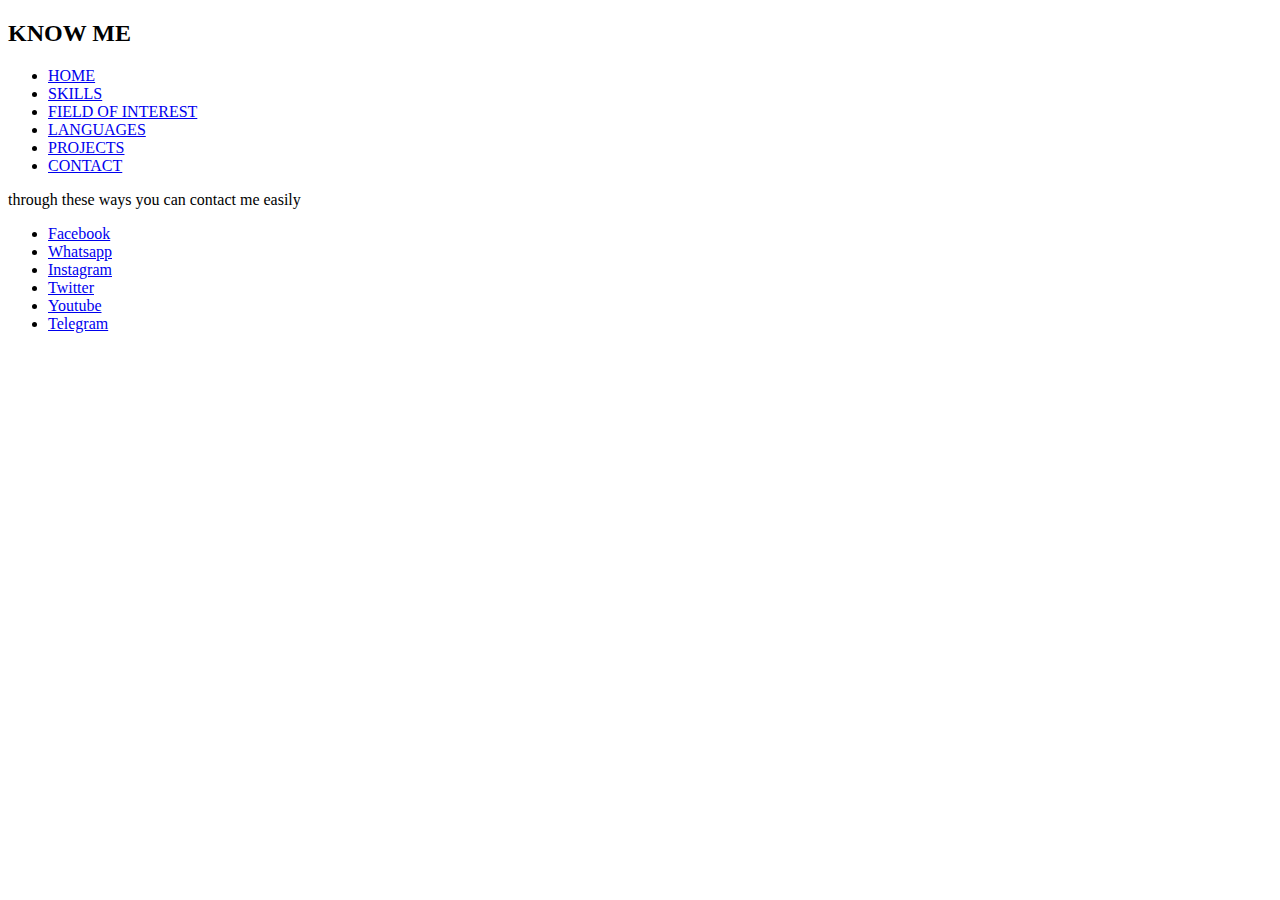
==== contact.html @ 607088da "Add files via upload" ====
<!DOCTYPE html>
<html lang="en">
<head>
    <meta charset="UTF-8">
    <meta http-equiv="X-UA-Compatible" content="IE=edge">
    <meta name="viewport" content="width=device-width, initial-scale=1.0">
    <title>contacts of N_B's Blog</title>
    <link rel="icon" href="./img.1.jpg">
    <link rel="stylesheet" href="./css/style.css">
    <link rel="stylesheet" href="./css/con-style.css">
    <link rel="stylesheet" href="https://cdnjs.cloudflare.com/ajax/libs/font-awesome/6.1.1/css/all.min.css" integrity="sha512-KfkfwYDsLkIlwQp6LFnl8zNdLGxu9YAA1QvwINks4PhcElQSvqcyVLLD9aMhXd13uQjoXtEKNosOWaZqXgel0g==" crossorigin="anonymous" referrerpolicy="no-referrer" />

</head>
<body>
    <div class="wrapper">
        <div class="sidebar">
            <h2>KNOW ME</h2>
            <ul>
                <li>
                    <a href="./index.html"><span><i class=".fas fa-solid fa-house"></i></span>HOME</a>
                </li>
    
                <li>
                    <a href="#"><span><i class=".fas fa-solid fa-user-gear"></i></span>SKILLS</a>
                </li>
                
                <li>
                    <a href="#"><span><i class=".fas fa-solid fa-location-dot"></i></span>FIELD OF INTEREST</a>
                </li>
                
                <li>
                    <a href="#"><span><i class=".fas fa-solid fa-language"></i></span>LANGUAGES</a>
                </li>
                <li>
                    <a href="#"><span><i class=".fas fa-solid fa-folder"></i></span>PROJECTS</a>
                </li>
                <li>
                    <a href="#" class="active"><span><i class=".fas fa-solid fa-address-book"></i></span>CONTACT</a>
                </li>
            </ul> 
            <div class="social_media">
              <a href="#"><i class="fab fa-facebook-f"></i></a>
              <a href="#"><i class="fab fa-twitter"></i></a>
              <a href="#"><i class="fab fa-instagram"></i></a>
          </div>
        </div>
        <div class="main_content">
            <div class="header">through these ways you can contact me easily</div>  
            <div class="about-us">
                <ul>
                    <li style="--i:6;--clr:#0165E1;">
                        <a href="#"><span><i class="fa-brands fa-facebook-square"></i></span>Facebook</a>
                    </li>
                    <li style="--i:5;--clr:#25D366;">
                        <a href="#"><span><i class="fa-brands fa-whatsapp-square"></i></span>Whatsapp</a>
                    </li>
                    <li style="--i:4;--clr:#E1306C;">
                        <a href="#"><span><i class="fa-brands fa-instagram-square"></i></span>Instagram</a>
                    </li>
                    <li style="--i:3;--clr:#1D9BF0;">
                        <a href="#"><span><i class="fa-brands fa-twitter-square"></i></span>Twitter</a>
                    </li>
                    <li style="--i:2;--clr:#FF0000;">
                        <a href="#"><span><i class="fa-brands fa-youtube"></i></span>Youtube</a>
                    </li>
                    <li style="--i:1;--clr:#2AABEE;">
                        <a href="#"><span><i class="fa-brands fa-telegram"></i></span>Telegram</a>
                    </li>
                </ul>
            </div>
        </div>
    </div>
    
    
</body>

</html>
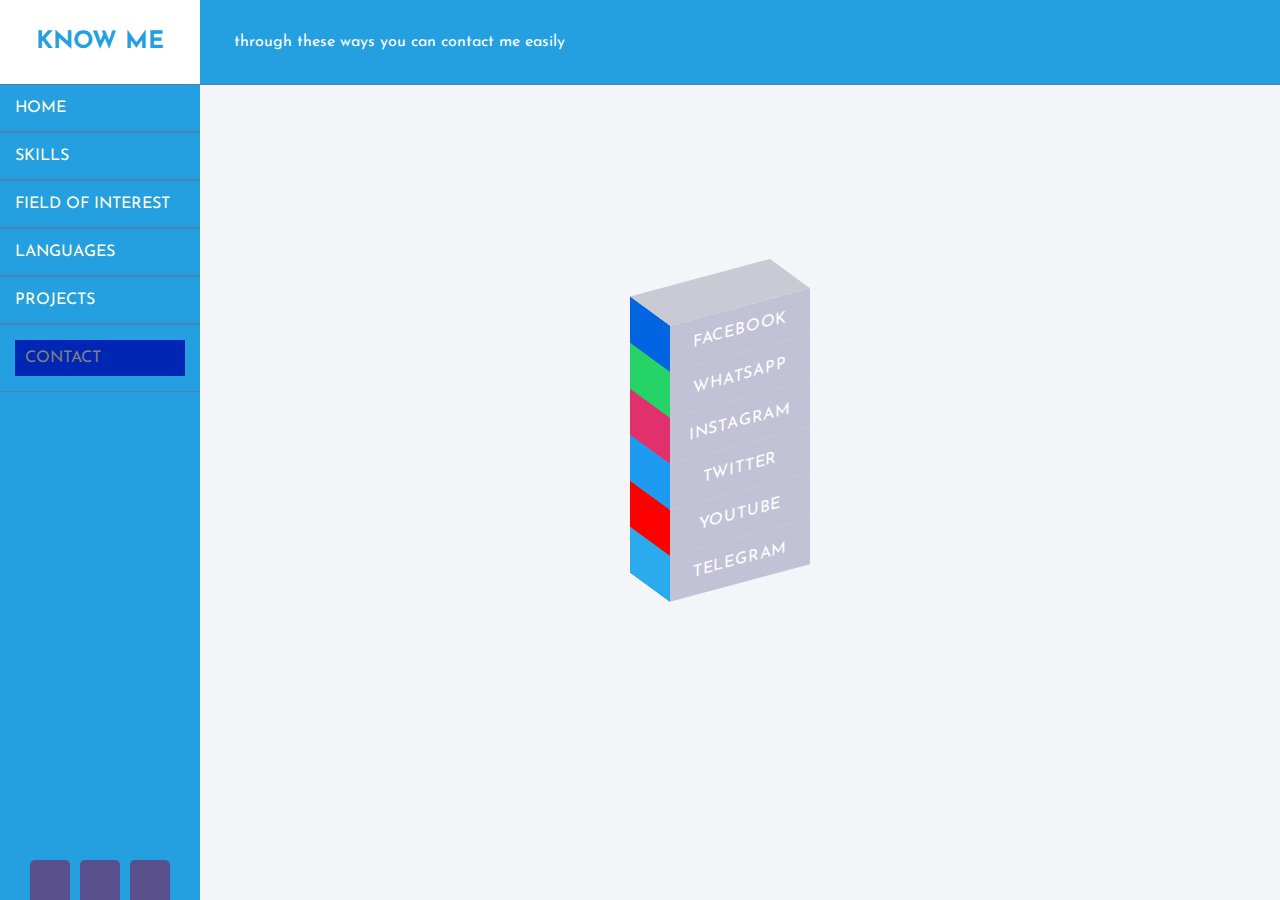
==== commit 6ebd67b5: "Update contact.html" ====
--- a/contact.html
+++ b/contact.html
@@ -21,21 +21,21 @@
                 </li>
     
                 <li>
-                    <a href="#"><span><i class=".fas fa-solid fa-user-gear"></i></span>SKILLS</a>
+                    <a href="./skills.html"><span><i class=".fas fa-solid fa-user-gear"></i></span>SKILLS</a>
                 </li>
                 
                 <li>
-                    <a href="#"><span><i class=".fas fa-solid fa-location-dot"></i></span>FIELD OF INTEREST</a>
+                    <a href="./fofint.html"><span><i class=".fas fa-solid fa-location-dot"></i></span>FIELD OF INTEREST</a>
                 </li>
                 
                 <li>
-                    <a href="#"><span><i class=".fas fa-solid fa-language"></i></span>LANGUAGES</a>
+                    <a href="./lang.html"><span><i class=".fas fa-solid fa-language"></i></span>LANGUAGES</a>
                 </li>
                 <li>
-                    <a href="#"><span><i class=".fas fa-solid fa-folder"></i></span>PROJECTS</a>
+                    <a href="./projects.html"><span><i class=".fas fa-solid fa-folder"></i></span>PROJECTS</a>
                 </li>
                 <li>
-                    <a href="#" class="active"><span><i class=".fas fa-solid fa-address-book"></i></span>CONTACT</a>
+                    <a href="./contact.html" class="active"><span><i class=".fas fa-solid fa-address-book"></i></span>CONTACT</a>
                 </li>
             </ul> 
             <div class="social_media">
@@ -74,4 +74,4 @@
     
 </body>
 
-</html>+</html>
--- a/css/style.css
+++ b/css/style.css
@@ -0,0 +1,121 @@
+@import url('https://fonts.googleapis.com/css?family=Josefin+Sans&display=swap');
+
+*{
+  margin: 0;
+  padding: 0;
+  box-sizing: border-box;
+  list-style: none;
+  text-decoration: none;
+  font-family: 'Josefin Sans', sans-serif;
+}
+
+body{
+   background-color: #f3f5f9;
+}
+
+.wrapper{
+  display: flex;
+  position: relative;
+}
+
+.wrapper .sidebar{
+  width: 200px;
+  height: 100%;
+  background: #249fe0;
+  padding: 0px 0px;
+  position: fixed;
+}
+
+.wrapper .sidebar h2{
+  color: #249fe0;
+  background: #fff;
+  text-transform: uppercase;
+  text-align: center;
+  /* margin-bottom: 30px; */
+  padding: 30px;
+}
+
+.wrapper .sidebar ul li{
+  padding: 15px;
+  border-bottom: 1px solid #ffffe6;
+  border-bottom: 1px solid rgb(77, 128, 179);
+  border-top: 0.25px solid rgb(77, 128, 179);
+}    
+
+.wrapper .sidebar ul li a{
+  color: #ffffe6;
+  display: block;
+}
+
+.wrapper .sidebar ul li a .fas{
+  width: 25px;
+}
+
+.wrapper .sidebar ul li:hover{
+  background-color: #0026b3;
+}
+
+.wrapper .sidebar ul li a.active{
+    color: gray;
+    background-color: #0026b3;
+    padding: 10px;
+}
+    
+.wrapper .sidebar ul li:hover a{
+  color: gray;
+}
+ 
+.wrapper .sidebar .social_media{
+  position: absolute;
+  bottom: 0;
+  left: 50%;
+  transform: translateX(-50%);
+  display: flex;
+}
+
+.wrapper .sidebar .social_media a{
+  display: block;
+  width: 40px;
+  background: #594f8d;
+  height: 40px;
+  line-height: 45px;
+  text-align: center;
+  margin: 0 5px;
+  color: #bdb8d7;
+  border-top-left-radius: 5px;
+  border-top-right-radius: 5px;
+}
+
+.wrapper .main_content{
+  width: 100%;
+  margin-left: 200px;
+}
+
+.wrapper .main_content .header{
+  padding: 34px;
+  background: #249fe0;
+  color: #fff;
+  border-bottom: 0.5px solid rgb(77, 128, 179);;
+}
+
+.wrapper .main_content .info{
+  margin: 20px;
+  color: #717171;
+  line-height: 25px;
+}
+
+.wrapper .main_content .info div{
+  margin-bottom: 20px;
+}
+
+@media (max-height: 500px){
+  .social_media{
+    display: none !important;
+  }
+}
+
+
+
+
+
+
--- a/css/con-style.css
+++ b/css/con-style.css
@@ -0,0 +1,106 @@
+@import url('https://fonts.googleapis.com/css2?family=Oswald&display=swap');
+
+
+.wrapper .main_content .about-us{
+    display: flex;
+    justify-content: center;
+    align-items: center;
+    min-height: 80vh;
+}
+
+.wrapper .main_content .about-us ul{
+    position: relative;
+    transform: skewY(-15deg);
+}
+
+.wrapper .main_content .about-us ul li
+{
+    position: relative;
+    list-style: none;
+    width: 140px;
+    text-align: center;
+    background: #c2c2d6;
+    padding: 15px;
+    transition: 0.5s;
+    z-index: calc(1* var(--i));
+}
+.wrapper .main_content .about-us ul li:hover
+{
+    transform: translateX(-50px);
+    background: var(--clr);
+}
+.wrapper .main_content .about-us ul li::before
+{
+    content: '';
+    position: absolute;
+    top: 0;
+    left: -40px;
+    width: 40px;
+    height: 100%;
+    background: var(--clr);
+    filter: brightness(0.7);
+    transform-origin: right;
+    transform: skewY(45deg);
+    transition: 0.5s;
+}
+
+.wrapper .main_content .about-us ul li:hover::before
+{
+    background: var(--clr);
+    filter: brightness(0.7);
+}
+.wrapper .main_content .about-us ul li::after
+{
+    content: '';
+    position: absolute;
+    top: -40px;
+    left: 0;
+    width: 100%;
+    height: 40px;
+    background: #e0e0eb;
+    filter: brightness(0.9);
+    transform-origin:bottom ;
+    transform: skewX(45deg);
+    transition: 0.5s;
+}
+.wrapper .main_content .about-us ul li:hover::after
+{
+    background: var(--clr);
+    filter: brightness(0.9);
+}
+.wrapper .main_content .about-us ul li a
+{
+    text-decoration: none;
+    color: white;
+    display: block;
+    text-transform: uppercase;
+    letter-spacing: 0.05em;
+    transition: 0.5s;
+}
+.wrapper .main_content .about-us ul li:hover a
+{
+    color: #fff;
+}
+
+.wrapper .main_content .about-us ul li span
+{
+     content: '';
+    position: absolute;
+    top: 0;
+    left: -40px;
+    width: 40px;
+    height: 100%;
+    background: var(--clr);
+    filter: brightness(1.0);
+    transform-origin: right;
+    transform: skewY(45deg);
+    transition: 0.5s;
+    display: flex;
+    justify-content: center;
+    align-items: center;
+    font-size: 1.25em;
+}
+.wrapper .main_content .about-us ul li:hover span
+{
+    opacity: 1.5;
+}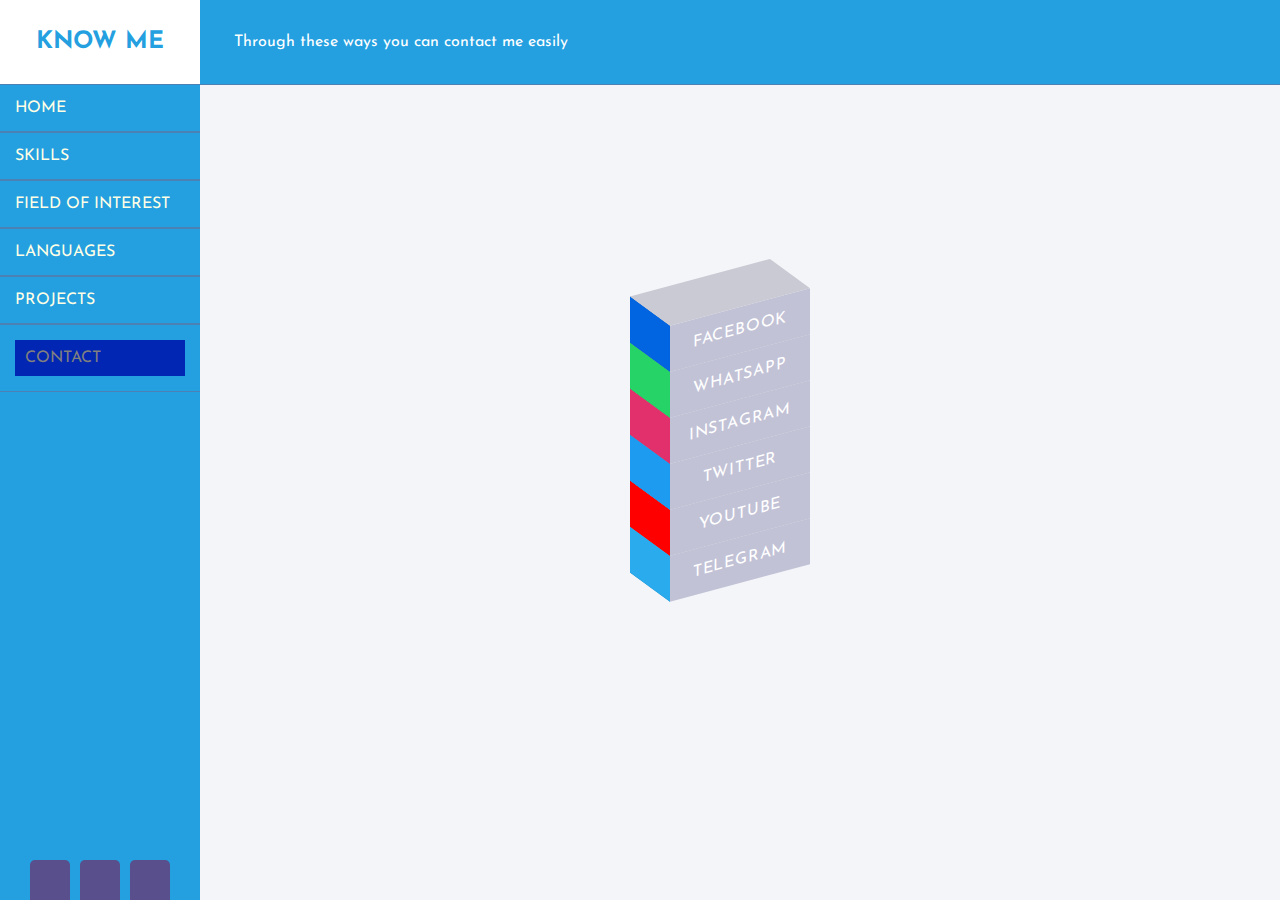
==== commit a86fc16b: "Update contact.html" ====
--- a/contact.html
+++ b/contact.html
@@ -45,7 +45,7 @@
           </div>
         </div>
         <div class="main_content">
-            <div class="header">through these ways you can contact me easily</div>  
+            <div class="header">Through these ways you can contact me easily</div>  
             <div class="about-us">
                 <ul>
                     <li style="--i:6;--clr:#0165E1;">
